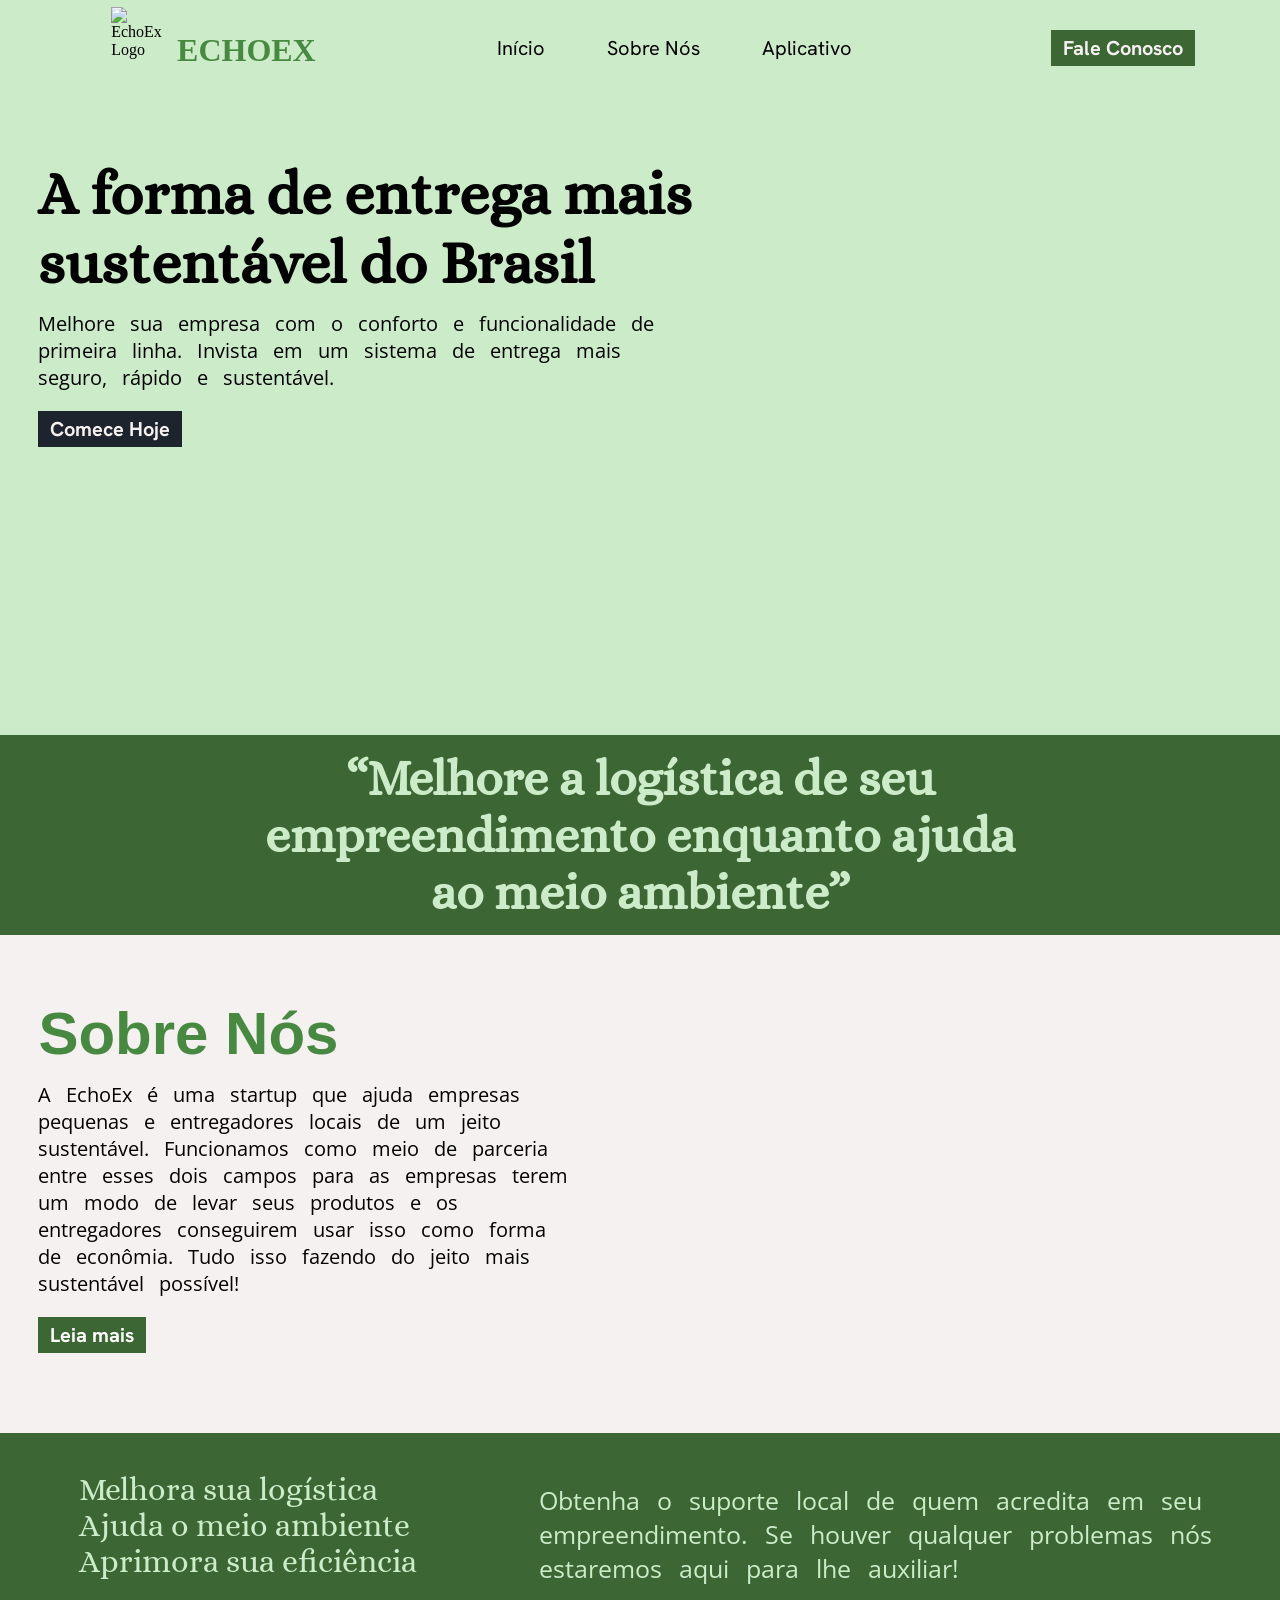
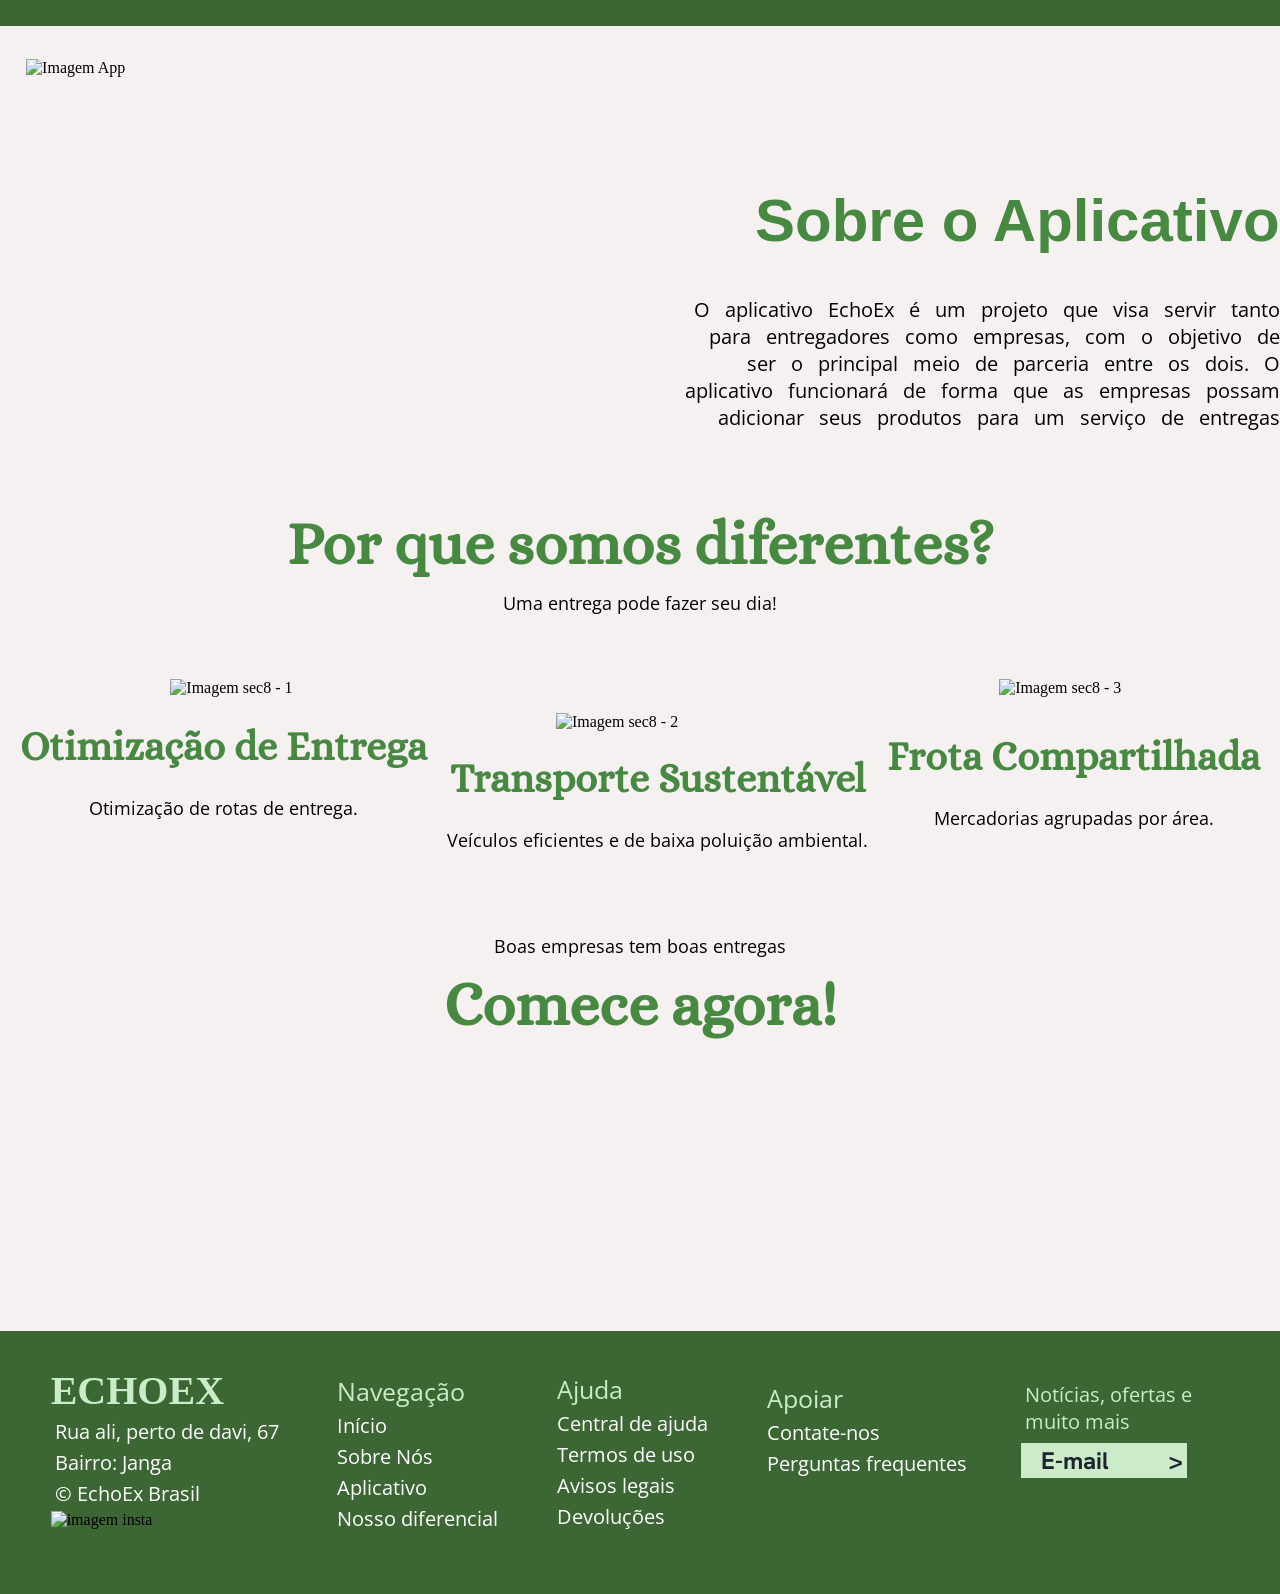
==== page.html @ 3af88add "Create page.html" ====
<!DOCTYPE html>
<html lang="pt-br">
<head>
    <meta charset="UTF-8">
    <meta name="viewport" content="width=device-width, initial-scale=1.0">
    <title>Landing Page EchoEx</title>
    <link rel="stylesheet" href="page.css">
    <script src="page.js"></script>
</head>
<body>
    <header>
        <div class="sec1">
            <div class="divL">
                <img src="https://raw.githubusercontent.com/Gylhermyr/EchoEx/refs/heads/main/EchoEx%20-%20Logo.png" alt="EchoEx Logo" id="logo">
            <h1 id="ex">ECHOEX</h1>
            </div>
            <div class="butata">
                <button class="Btata">Início</button>
                <button class="Btata">Sobre Nós</button>
                <button class="Btata">Aplicativo</button>
            </div>
            <div class="divFa">
                <button>Fale Conosco</button>
            </div>
        </div>
    </header>
    <main>
        <div class="sec2">
            <div id = "divIN">
                <h1>A forma de entrega mais sustentável do Brasil</h1>
                <p>Melhore sua empresa com o conforto e funcionalidade de primeira linha. Invista em um sistema de entrega mais seguro, rápido e sustentável.</p>
                <button>Comece Hoje</button>
            </div>
        </div>
        <div class="sec3">
            <h1>“Melhore a logística de seu empreendimento enquanto ajuda ao meio ambiente”</h1>
        </div>
        <div class="sec4">
            <h1>Sobre Nós</h1>
            <p>
                A EchoEx é uma startup que ajuda empresas pequenas e entregadores locais de um jeito sustentável. Funcionamos como meio de parceria entre esses dois campos para as empresas terem um modo de levar seus produtos e os entregadores conseguirem usar isso como forma de econômia. Tudo isso fazendo do jeito mais sustentável possível!
            </p>
            <button>Leia mais</button>
        </div>
        <div class="sec6">
            <h1>Melhora sua logística
                Ajuda o meio ambiente
                Aprimora sua eficiência
            </h1>
            <p>Obtenha o suporte local de quem acredita em seu empreendimento. Se houver qualquer problemas nós estaremos aqui para lhe auxiliar!</p>
        </div>
        <div class="referencia">
            <div class="sec7">
                <div id="divImg">
                    <img src="https://raw.githubusercontent.com/Gylhermyr/EchoEx/refs/heads/main/Imagem%20app.png" alt="Imagem App" id="imgApp">
                </div>
                <div id ="secText">
                    <h1>Sobre o Aplicativo</h1>
                    <p>
                        O aplicativo EchoEx é um projeto que visa servir tanto para entregadores como empresas, com o objetivo de ser o principal meio de parceria entre os dois. O aplicativo funcionará de forma que as empresas possam adicionar seus produtos para um serviço de entregas gerenciado por nossa Startup, além de também funcionar para entregadores autônomos que terão acesso a uma plataforma de logística otimizada.
                    </p>
                </div>
            </div>
            <div class="sec8">
                <div>
                    <h1 id="difer">Por que somos diferentes?</h1>
                    <p id="enterP">Uma entrega pode fazer seu dia!</p>
                </div>
                <div id="divImgs">
                    <div id="img1">
                        <img src="https://github.com/Gylhermyr/EchoEx/blob/main/imagem%20sec8%20-%201.png?raw=true" alt="Imagem sec8 - 1">
                        <h1>Otimização de Entrega</h1>
                        <p>Otimização de rotas de entrega.</p>
                    </div>
                    <div id="img2">
                        <img src="https://github.com/Gylhermyr/EchoEx/blob/main/imagem%20sec8%20-%202.png?raw=true" alt="Imagem sec8 - 2">
                        <h1>Transporte Sustentável</h1>
                        <p>Veículos eficientes e de baixa poluição ambiental.</p>
                    </div>
                    <div id="img3">
                        <img src="https://github.com/Gylhermyr/EchoEx/blob/main/imagem%20sec8%20-%203.png?raw=true" alt="Imagem sec8 - 3">
                        <h1>Frota Compartilhada</h1>
                        <p>Mercadorias agrupadas por área.</p>
                    </div>
                </div>
                <div>
                    <p id="entreP">Boas empresas tem boas entregas</p>
                    <h1 id="comec">Comece agora!</h1>
                </div>
            </div>
        </div>
    </main>
    <footer>
        <div id="echoex">
            <h1 class="titulo">ECHOEX</h1>
            <p>Rua ali, perto de davi, 67</p>
            <p>Bairro: Janga</p>
            <p>© EchoEx Brasil</p>
            <img src="https://github.com/Gylhermyr/EchoEx/blob/main/Imagem%20insta.png?raw=true" alt="imagem insta">
        </div>
        <div id="navega">
            <p class="titulo" id="tituloP">Navegação</p>
            <p>Início</p>
            <p>Sobre Nós</p>
            <p>Aplicativo</p>
            <p>Nosso diferencial</p>
        </div>
        <div id="ajuda">
            <p class="titulo" id="tituloP">Ajuda</p>
            <p>Central de ajuda</p>
            <p>Termos de uso</p>
            <p>Avisos legais</p>
            <p>Devoluções</p>
        </div>
        <div id="apoiar">
            <p class="titulo" id="tituloP">Apoiar</p>
            <p>Contate-nos</p>
            <p>Perguntas frequentes</p>
        </div>
        <div id="note">
            <p class="titulo" id="noteP">Notícias, ofertas e muito mais</p>
            <a href="email">E-mail&nbsp;&nbsp;&nbsp;&nbsp;&nbsp;&nbsp;&nbsp;&nbsp;&nbsp;&nbsp;></a>
        </div>
    </footer>
</body>
</html>
---- page.css ----
@import url('https://fonts.googleapis.com/css2?family=Hanken+Grotesk:ital,wght@0,100..900;1,100..900&display=swap');
@import url('https://fonts.googleapis.com/css2?family=Alice&family=Open+Sans:ital,wght@0,300..800;1,300..800&display=swap');




body{
    margin: 0;
    padding: 0;
}
header{
    background-color: #ccebc9;
    display:flex;
    position: sticky;
    top:0;
    z-index: 5;
}
.sec1{
    display: flex;
    justify-content: space-between;
    width: 85%;
    margin-left: 8%;
    align-items: center;
    padding: 5px;
}
.divL{
    display: flex;
    align-content: flex-start;
    gap: 8%;
}
#logo{
    width: 4vw;
    height: auto;
    margin-left: 2%;
    margin-top: 1%;
    display: block;
}
#ex{
    margin-top: 14%;
    color: #488942;
    font-weight: bold;
}
.butata{
    display: flex;
    align-items: center;
    gap: 50px;
}
.Btata{
    border: none;
    background: none;
    cursor: pointer;
    font-size: 20px;
    font-family: "Hanken Grotesk", sans-serif;
}
.divFa{
    display: flex;
    align-items: center;
}
.divFa button{
    cursor: pointer;
    border: none;
    background-color: #3c6634;
    color:#f6f1f1;
    font-size: 20px;
    font-family: "Hanken Grotesk", sans-serif;
    font-weight: bold;
    padding: 5px 12px;
}
.sec2{
    background-color: #ccebc9;
    margin:0;
    height: 640px;
}
.sec2 h1{
    margin-top: 0;
    margin-left: 3%;
    padding-top: 5%;
    width: 800px;
    font-size: 60px;
    margin-bottom: 0;
    font-family: "Alice", serif;
    font-weight: bold;
}
.sec2 p{
    font-size: 20px;
    width: 620px;
    margin-left: 3%;
    margin-top: 1%;
    word-spacing: 10px;
    font-family: "Open Sans", sans-serif;
}
.sec2 button{
    margin-left: 3%;
    font-size: 20px;
    cursor: pointer;
    border: none;
    background-color: #1d242d;
    color: #f6f1f1;
    padding: 5px 12px;
    font-family: "Hanken Grotesk", sans-serif;
    font-weight: bold;
}
.sec3{
    background-color: #3c6634;
    height: 200px;
    display: flex;
    justify-content: center;
}
.sec3 h1{
    margin-top: 0;
    margin-bottom: 0;
    display: flex;
    justify-content: center;
    align-items: center;
    color: #ccebc9;
    font-size: 50px;
    width: 60%;
    text-align: center;
    font-family: "Alice", serif;
}
.sec4{
    background-color: #f6f1f1;
    padding-bottom: 80px;
}
.sec4 h1{
    margin-top: 0;
    padding-top: 5%;
    margin-left: 3%;
    font-size: 60px;
    margin-bottom: 0;
    color: #488942;
    font-family: Arial, Helvetica, sans-serif;
}
.sec4 p{
    margin-left: 3%;
    margin-top: 1%;
    font-size: 20px;
    width: 540px;
    word-spacing: 10px;
    font-family: "Open Sans", sans-serif;
}
.sec4 button{
    margin-left: 3%;
    font-size: 20px;
    cursor: pointer;
    border: none;
    background-color: #3c6634;
    color: white;
    padding: 5px 12px;
    font-family: "Hanken Grotesk", sans-serif;
    font-weight: bold;
}
.sec6{
    background-color: #3c6634;
    display: flex;
    justify-content: space-evenly;
    padding-top: 2%;
    padding-bottom: 1%;
}
.sec6 h1{
    margin-top:0;
    padding: 1%;
    width: 380px;
    color: #ccebc9;
    font-family: "Alice", serif;
    font-weight: normal;
}
.sec6 p{
    font-size: 25px;
    width: 675px;
    word-spacing: 10px;
    color: #ccebc9;
    font-family: "Open Sans", sans-serif;
}
.referencia{
    position: relative;
}
.sec7{
    background-color: #f6f1f1;
    display: flex;
    justify-content: space-around;
}
#divImg{
    width: 600px;
}
#imgApp{
    margin-left: 8%;
    padding-top: 10%;
}
#secText{
    width: 800px;
    margin-left: 12%;
}
#secText h1{
    display:flex;
    width: 526px;
    margin-left: 275px;
    color: #488942;
    font-family: Arial, Helvetica, sans-serif;
    font-size: 60px;
    padding-top: 15%;
}
#secText p{
    width: 600px;
    text-align: end;
    font-family: "Open Sans", sans-serif;
    font-size: 20px;
    word-spacing: 10px;
    margin-left: 25%;
}
.sec8{
    position: absolute;
    z-index: 1;
    height: 900px;
    width: 100%;
    background-color: #f6f1f1;
    top:80%;
}
.sec8 h1{
    display: flex;
    justify-content: center;
    font-size: 60px;
    color: #488942;
    font-family: "Alice", serif;
}
.sec8 p{
    display: flex;
    justify-content: center;
    font-size: 18px;
    font-family: "Open Sans", sans-serif;
}
#difer{
    padding-top: 3%;
    margin-bottom: 1%;
}
#enterP{
    margin-top: 0;
    margin-bottom: 5%;
}
#divImgs{
    display: flex;
    justify-content: space-evenly;
    align-content: center;
}
#img1 img{
    margin-left: 37%;
    width: 7vw;
    height: auto;
}
#img1 h1{
    font-size: 40px;
}
#img2 img{
    margin-left: 26%;
    width: 10vw;
    height: auto;
    margin-top: 8%;
}
#img2 h1{
    font-size: 40px;
    margin-top: 6%;
}
#img3 img{
    margin-left: 30%;
    width: 7vw;
    height: auto;
}
#img3 h1{
    font-size: 40px;
    margin-top: 10%;
}
#entreP{
    margin-bottom: 0;
    margin-top: 5%;
}
#comec{
    margin-top: 1%;
}
footer{
    background-color: #3c6634;
    height: 250px;
    padding-top: 5%;
    margin-top: 748px;
    display: flex;
    justify-content: space-evenly;
    align-content: center;
}
footer h1{
    margin: 0;
    margin-top: 10%;
    font-size: 40px;
}
footer p{
    margin: 4px;
    font-size: 20px;
    font-family: "Open Sans", sans-serif;
    color: white;
}
footer a{
    text-decoration: none;
    font-size: 24px;
    background-color: #ccebc9;
    padding-left: 20px;
    padding-top: 2px;
    padding-bottom: 2px;
    padding-right: 5px;
    color: #1d242d;
    font-family: "Hanken Grotesk", sans-serif;
    font-weight: bold;
}
footer img{
    width: 15%;
    height: auto;
}
.titulo{
    color: #ccebc9;
}
#tituloP{
    margin-top: 18%;
    font-size: 25px;
}
#noteP{
    width: 200px;
    margin-top: 18%;
    margin-bottom: 10px;
}
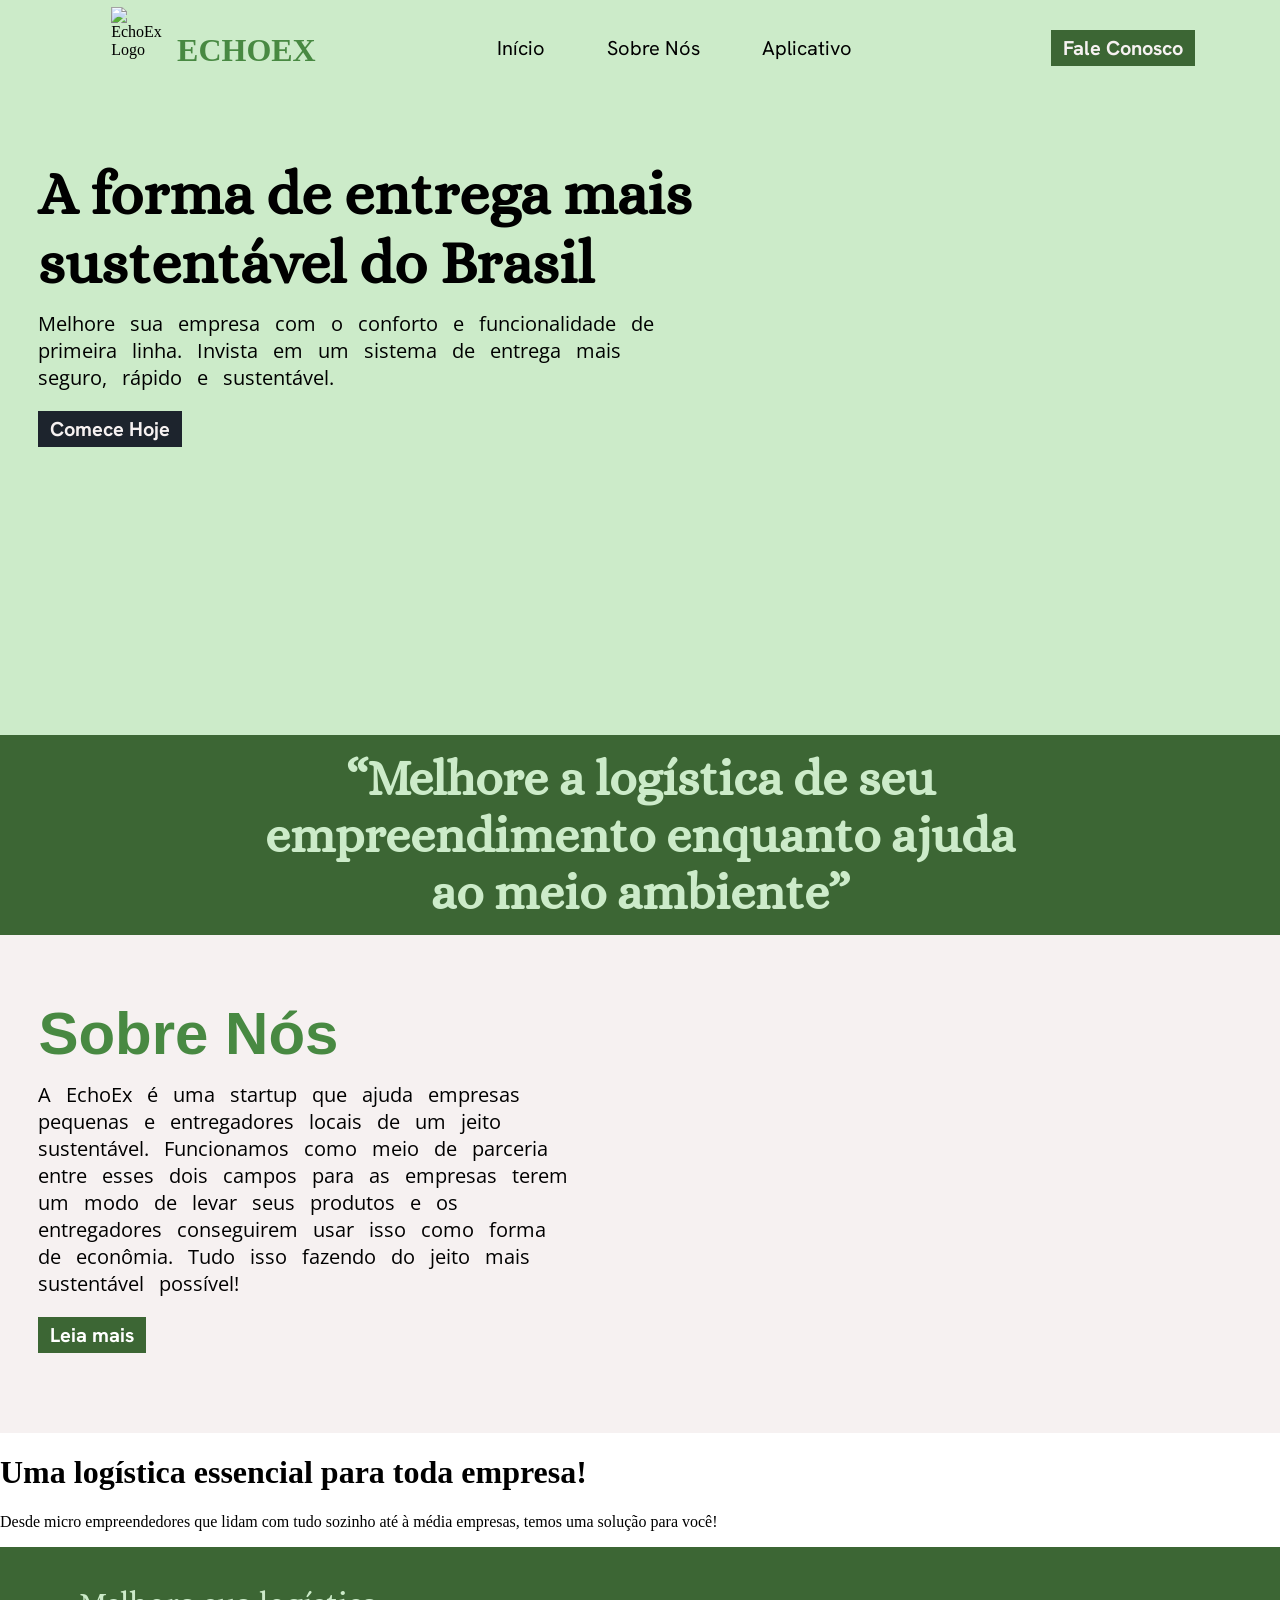
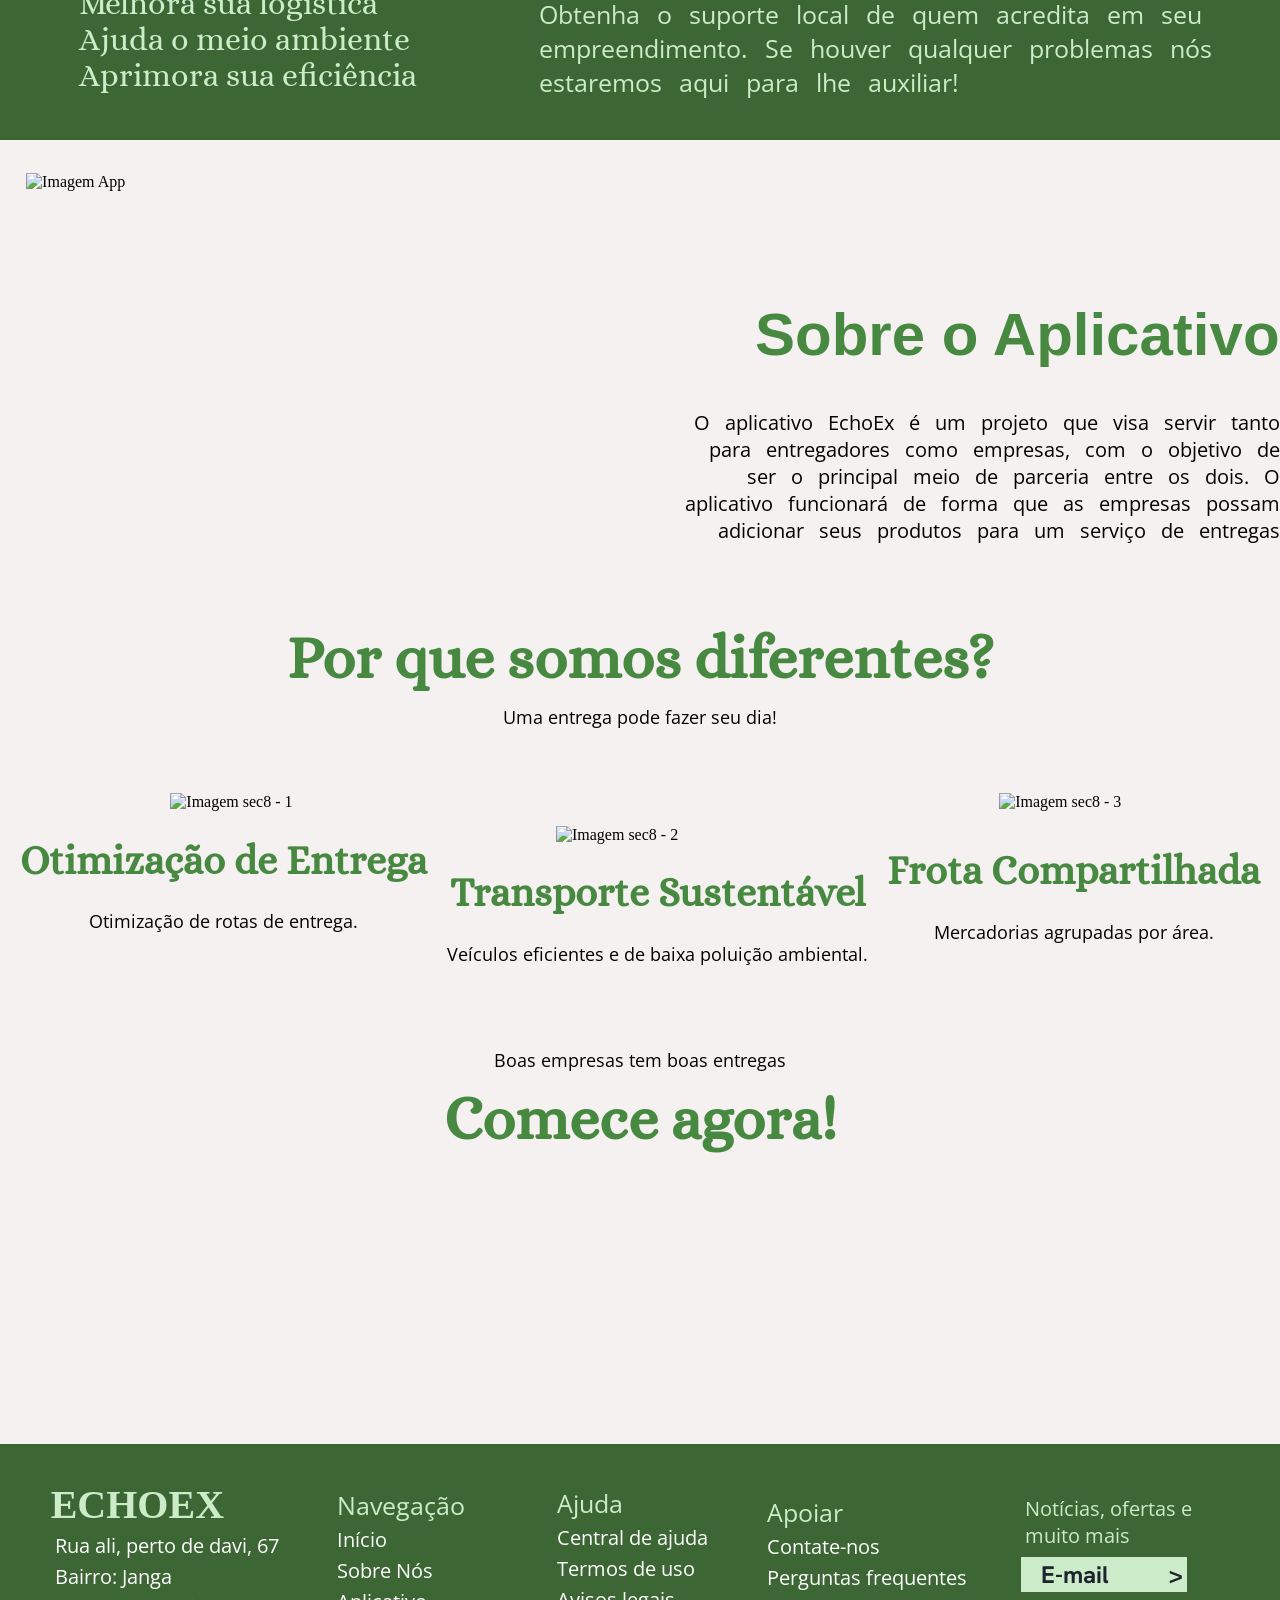
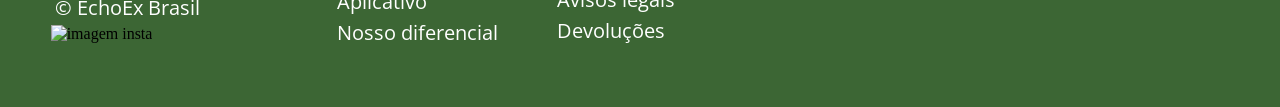
==== commit 629cabae: "Update buttons with onclick events for navigation" ====
--- a/page.html
+++ b/page.html
@@ -15,32 +15,36 @@
             <h1 id="ex">ECHOEX</h1>
             </div>
             <div class="butata">
-                <button class="Btata">Início</button>
-                <button class="Btata">Sobre Nós</button>
-                <button class="Btata">Aplicativo</button>
+                <button class="Btata" id="iniB" onclick="irparainicio()">Início</button>
+                <button class="Btata" id="sobreB" onclick="irparasobre()">Sobre Nós</button>
+                <button class="Btata" id="appB" onclick="irparaapp()">Aplicativo</button>
             </div>
             <div class="divFa">
-                <button>Fale Conosco</button>
+                <button onclick="irparafooter()">Fale Conosco</button>
             </div>
         </div>
     </header>
     <main>
-        <div class="sec2">
-            <div id = "divIN">
+        <div class="sec2" id="sec2">
+            <div id ="divIN">
                 <h1>A forma de entrega mais sustentável do Brasil</h1>
                 <p>Melhore sua empresa com o conforto e funcionalidade de primeira linha. Invista em um sistema de entrega mais seguro, rápido e sustentável.</p>
-                <button>Comece Hoje</button>
+                <button onclick="irparadifer()">Comece Hoje</button>
             </div>
         </div>
         <div class="sec3">
             <h1>“Melhore a logística de seu empreendimento enquanto ajuda ao meio ambiente”</h1>
         </div>
-        <div class="sec4">
+        <div class="sec4" id="sec4">
             <h1>Sobre Nós</h1>
             <p>
                 A EchoEx é uma startup que ajuda empresas pequenas e entregadores locais de um jeito sustentável. Funcionamos como meio de parceria entre esses dois campos para as empresas terem um modo de levar seus produtos e os entregadores conseguirem usar isso como forma de econômia. Tudo isso fazendo do jeito mais sustentável possível!
             </p>
-            <button>Leia mais</button>
+            <button onclick="irparaapp()">Leia mais</button>
+        </div>
+        <div class="sec5">
+            <h1>Uma logística essencial para toda empresa!</h1>
+            <p>Desde micro empreendedores que lidam com tudo sozinho até à média empresas, temos uma solução para você!</p>
         </div>
         <div class="sec6">
             <h1>Melhora sua logística
@@ -50,7 +54,7 @@
             <p>Obtenha o suporte local de quem acredita em seu empreendimento. Se houver qualquer problemas nós estaremos aqui para lhe auxiliar!</p>
         </div>
         <div class="referencia">
-            <div class="sec7">
+            <div class="sec7" id="sec7">
                 <div id="divImg">
                     <img src="https://raw.githubusercontent.com/Gylhermyr/EchoEx/refs/heads/main/Imagem%20app.png" alt="Imagem App" id="imgApp">
                 </div>
@@ -61,7 +65,7 @@
                     </p>
                 </div>
             </div>
-            <div class="sec8">
+            <div class="sec8" id="sec8">
                 <div>
                     <h1 id="difer">Por que somos diferentes?</h1>
                     <p id="enterP">Uma entrega pode fazer seu dia!</p>
@@ -90,7 +94,7 @@
             </div>
         </div>
     </main>
-    <footer>
+    <footer id="footer">
         <div id="echoex">
             <h1 class="titulo">ECHOEX</h1>
             <p>Rua ali, perto de davi, 67</p>
@@ -119,7 +123,7 @@
         </div>
         <div id="note">
             <p class="titulo" id="noteP">Notícias, ofertas e muito mais</p>
-            <a href="email">E-mail&nbsp;&nbsp;&nbsp;&nbsp;&nbsp;&nbsp;&nbsp;&nbsp;&nbsp;&nbsp;></a>
+            <a href="email" target="_blank">E-mail&nbsp;&nbsp;&nbsp;&nbsp;&nbsp;&nbsp;&nbsp;&nbsp;&nbsp;&nbsp;></a>
         </div>
     </footer>
 </body>
